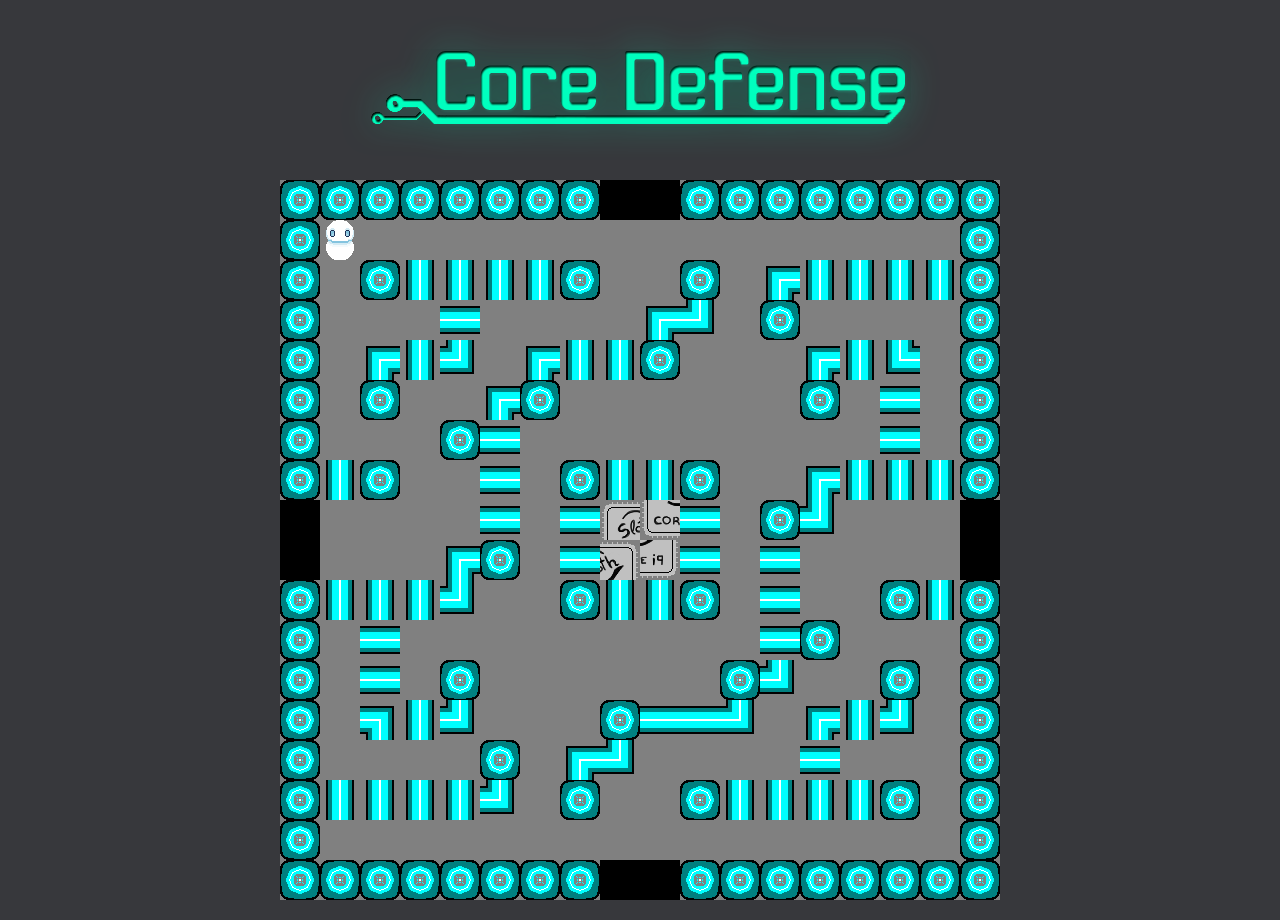
==== Core Defense.html @ 6cd6d284 "NS ERROR" ====
<!DOCTYPE html>
<html>

<head>
    <title>Core Defense</title>
    <meta http-equiv="Content-Type" content="text/html; charset=UTF-8" />
    <style>
        canvas {
            position: relative;
        }
        
        cellTime {
            position: fixed;
            right: 180px;
            top: 570px;
        }
        
        /* Esta clase define la anchura del contenido y la posicion centrada 
           El contenido queda centrado y limitado, pero el pie
           llegan hasta los limites del navegador.
        */
        .define {
            width: 960px;
            margin: 0 auto;
        }
    </style>

	<script src="https://ajax.googleapis.com/ajax/libs/jquery/3.2.1/jquery.min.js"></script>
	<script src="js/jugador.js"></script>
	<script src="js/casilla.js"></script>
	<script src="js/mundo.js"></script>
	<script src="js/shootingController.js"></script>
	<script src="js/bala.js"></script>
	
    <script type="text/javascript">
		$( document ).ready(function() {
			//initGame();
		});
	
        //!!!!!!!!!PUEDES SUSTITUIR CELLSIZE POR 5,10 O 20 PARA CAMBIAR EL NUMERO DE casillaS, sin embargo ya hay botones para eso.
        
        var canvas;
        var context;
        var timerId = undefined; //undefined si esta parado.
        
        var extra = 1; //Separa 1 pixel entre casillas cuando hay rendija.
        var rendija = true; //True si hay rendija activa
        var m = new mundo(); //Objeto mundo
        
		
        var m_vert = new Image();
		var m_hor = new Image();
		var m_ArI = new Image();
		var m_ArD = new Image();
		var m_AbI = new Image();
		var m_AbD = new Image();
		var m_Fondo = new Image();
		var m_Bordes = new Image();
		var m_Core0 = new Image();
		var m_Core1 = new Image();
		var m_Core2 = new Image();
		var m_Core3 = new Image();
		var m_Aparicion = new Image();
		var m_Bala = new Image();
		
		//var estado = 0;//Para saber que "tile" se esta usando
		
		var personaje_1 = new Image();
		
        //Carga de Sprites
        function loadImages(){
			//Tiles
            m_vert.src = 'src/2.png';
			m_hor.src = 'src/3.png';
			m_ArI.src = 'src/4.png';
			m_ArD.src = 'src/5.png';
			m_AbI.src = 'src/7.png';
			m_AbD.src = 'src/6.png';
			m_Fondo.src = 'src/0.png';
			m_Bordes.src = 'src/1.png';
			m_Core0.src = 'src/8.png';
			m_Core1.src = 'src/9.png';
			m_Core2.src = 'src/A.png';
			m_Core3.src = 'src/B.png';
			m_Aparicion.src = 'src/C.png';
			m_Bala.src = 'src/personaje_1.png';
			
			//Personajes
			personaje_1.src = 'src/sprite1.png';
        }

        //INICIALIZA TODO
        function initGame() {
            canvas = document.getElementById("game");
            context = canvas.getContext("2d");
            //canvas.addEventListener("click", m.onCanvasClick, false);
			loadImages();
			
			$.ajax({
				dataType: "json",
				url: "json/mapa.json",
				mimeType: "application/json",
				success: function(result){
					m.initMundo(context, result);
					/*for (i = 0;i<18;i++){
						console.log("Resultados de la fila "+result.filas[i].fila);
						for (j=0;j<18;j++){
							console.log("Columna "+result.filas[i].datos[j].columna+" y tile "+result.filas[i].datos[j].tile);
						}
					}*/
				}
			});
            
			//m.pintado();
			
        }
		
		/*$.getJSON( "ajax/test.json", function( data ) {
		  var items = [];
		  $.each( data, function( key, val ) {
			//items.push( "<li id='" + key + "'>" + val + "</li>" );
			console.log(key+" "+val);
		  });
		 
		  /*$( "<ul/>", {
			"class": "my-new-list",
			html: items.join( "" )
		  }).appendTo( "body" );
		});*/
		
		
        
        //BUCLE DE EJECUCION DEL JUEGO, AQUÍ DEBEN INCLUIRSE LAS FUNCIONES QUE SE EJECUTEN CONTINUAMENTE
        function computeNS() {
			//if (m.isCargado());
			
				//m.pintado();
				
			//Este try para firefox, porque no espera a cargar las imagenes y puede saltar error
			//En chrome no hay problema
			try {
				m.pintado();
			} catch (e) {
					if (e.name == "NS_ERROR_NOT_AVAILABLE") {
						setTimeout(computeNS, 100);
				} else {
					throw e;
				}
			}
        }
        
        //PARA TESTEO: Si pulsas play empieza el bucle
        function startNS() {
			//try {
			//computeNS();
				if (!timerId) {
					timerId = setInterval("computeNS()", 30);
					//1000 1 frame por segundo
					//100 10 frames por segundo
					//50 20 frames por segundo
					//25 40 frames por segundo
					
					//var status = document.getElementById("status");
					//status.innerHTML = "<b>Play</b>";
				}
			/*} catch (e) {
					if (e.name == "NS_ERROR_NOT_AVAILABLE") {
						setTimeout(computeNS, 100);
				} else {
					throw e;
				}
			}*/
        }
		
        //Para el tiempo de ejecucion, se llama desde stop
        /*function stopNS() {
            clearInterval(timerId);
            timerId = undefined;
            var status = document.getElementById("status");
            status.innerHTML = "<b>Pausa</b>";
        }*/
		
        //PARA TESTEO: Si pulsas stop detienes el juego y limpias todo
        /*function clearBoard() {
            m.initMundo();
            m.pintado();
            stopNS(); //(no tiene sentido ejecutar el mundo si esta vacio)
            var status = document.getElementById("status");
            status.innerHTML = "<b>Stop</b>";
        }*/
        
		//////////////////////////////////////////////////////////
		//Para varias pulsaciones de teclas a la vez
		/*var map = {68: false, 69: false, 86: false};
		$(document).keydown(function(e) {
			if (e.keyCode in map) {
				map[e.keyCode] = true;
				if (map[68] && map[69] && map[86]) {
					// FIRE EVENT
				}
			}
		}).keyup(function(e) {
			if (e.keyCode in map) {
				map[e.keyCode] = false;
			}
		});*/
		
		//Para saber cuando se pulsan las teclas
		document.onkeypress = function(evt) {
			evt = evt || window.event;
			var charCode = evt.keyCode || evt.which;
			var charStr = String.fromCharCode(charCode);
			
			//console.log(charStr);
			
			switch (charStr){
				/*case "1":
					estado = 1;
					break;
				case "2":
					estado = 2;
					break;
				case "3":
					estado = 3;
					break;
				case "4":
					estado = 4;
					break;
				case "5":
					estado = 5;
					break;
				case "6":
					estado = 6;
					break;
				case "7":
					estado = 7;
					break;
				case "8":
					estado = 8;
					break;*/
					
				case "w":
				case "W":
					m.moverJugador(0);
					break;
				case "s":
				case "S":
					m.moverJugador(1);
					break;
				case "a":
				case "A":
					m.moverJugador(2);
					break;
				case "d":
				case "D":
					m.moverJugador(3);
					break;
					
				case "f":
				case "F":
					m.disparar();
					break;
			}
		};
		
		startNS();

		/*setTimeout(function(){
    		startNS();
		}, 1000);*/
    </script>
</head>

<body onload="initGame()" bgcolor="#37383C">
    <p align="center">
        <img src="src/titulo.png">
    </p>
    <p align="center">
        <canvas id="game" width="720" height="720" border="1"></canvas>
    </p>
    <p align="center">
        <span id="cellTime" style="color: #FF920E;"></span></p>
</body>

</html>
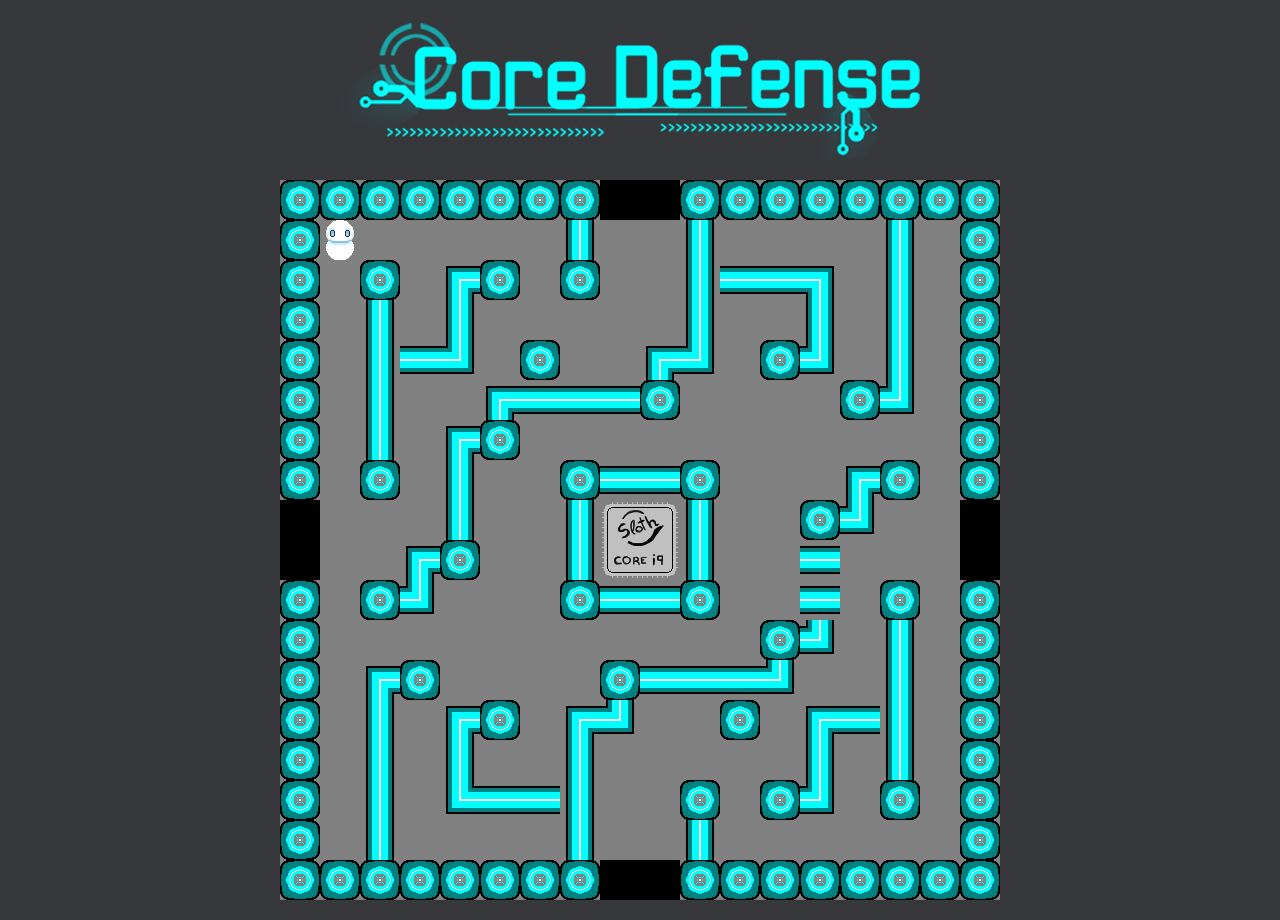
==== commit 99d6fd3e: "Mapa bien cargado" ====
--- a/Core Defense.html
+++ b/Core Defense.html
@@ -2,6 +2,8 @@
 <html>
 
 <head>
+	<link rel="shortcut icon" type="image/x-icon" href="favicon.ico">
+
     <title>Core Defense</title>
     <meta http-equiv="Content-Type" content="text/html; charset=UTF-8" />
     <style>
@@ -31,70 +33,23 @@
 	<script src="js/mundo.js"></script>
 	<script src="js/shootingController.js"></script>
 	<script src="js/bala.js"></script>
-	
-    <script type="text/javascript">
-		$( document ).ready(function() {
-			//initGame();
-		});
-	
+
+	<script type="text/javascript">
         //!!!!!!!!!PUEDES SUSTITUIR CELLSIZE POR 5,10 O 20 PARA CAMBIAR EL NUMERO DE casillaS, sin embargo ya hay botones para eso.
-        
         var canvas;
         var context;
         var timerId = undefined; //undefined si esta parado.
         
-        var extra = 1; //Separa 1 pixel entre casillas cuando hay rendija.
-        var rendija = true; //True si hay rendija activa
-        var m = new mundo(); //Objeto mundo
+        //var extra = 1; //Separa 1 pixel entre casillas cuando hay rendija.
+        //var rendija = true; //True si hay rendija activa
+		var m = new mundo(); //Objeto mundo
+		var keysDown = {};//Para saber que teclas estan pulsadas
         
-		
-        var m_vert = new Image();
-		var m_hor = new Image();
-		var m_ArI = new Image();
-		var m_ArD = new Image();
-		var m_AbI = new Image();
-		var m_AbD = new Image();
-		var m_Fondo = new Image();
-		var m_Bordes = new Image();
-		var m_Core0 = new Image();
-		var m_Core1 = new Image();
-		var m_Core2 = new Image();
-		var m_Core3 = new Image();
-		var m_Aparicion = new Image();
-		var m_Bala = new Image();
-		
-		//var estado = 0;//Para saber que "tile" se esta usando
-		
-		var personaje_1 = new Image();
-		
-        //Carga de Sprites
-        function loadImages(){
-			//Tiles
-            m_vert.src = 'src/2.png';
-			m_hor.src = 'src/3.png';
-			m_ArI.src = 'src/4.png';
-			m_ArD.src = 'src/5.png';
-			m_AbI.src = 'src/7.png';
-			m_AbD.src = 'src/6.png';
-			m_Fondo.src = 'src/0.png';
-			m_Bordes.src = 'src/1.png';
-			m_Core0.src = 'src/8.png';
-			m_Core1.src = 'src/9.png';
-			m_Core2.src = 'src/A.png';
-			m_Core3.src = 'src/B.png';
-			m_Aparicion.src = 'src/C.png';
-			m_Bala.src = 'src/personaje_1.png';
-			
-			//Personajes
-			personaje_1.src = 'src/sprite1.png';
-        }
-
         //INICIALIZA TODO
         function initGame() {
             canvas = document.getElementById("game");
             context = canvas.getContext("2d");
             //canvas.addEventListener("click", m.onCanvasClick, false);
-			loadImages();
 			
 			$.ajax({
 				dataType: "json",
@@ -102,83 +57,41 @@
 				mimeType: "application/json",
 				success: function(result){
 					m.initMundo(context, result);
-					/*for (i = 0;i<18;i++){
-						console.log("Resultados de la fila "+result.filas[i].fila);
-						for (j=0;j<18;j++){
-							console.log("Columna "+result.filas[i].datos[j].columna+" y tile "+result.filas[i].datos[j].tile);
-						}
-					}*/
 				}
 			});
-            
-			//m.pintado();
-			
         }
 		
-		/*$.getJSON( "ajax/test.json", function( data ) {
-		  var items = [];
-		  $.each( data, function( key, val ) {
-			//items.push( "<li id='" + key + "'>" + val + "</li>" );
-			console.log(key+" "+val);
-		  });
-		 
-		  /*$( "<ul/>", {
-			"class": "my-new-list",
-			html: items.join( "" )
-		  }).appendTo( "body" );
-		});*/
-		
-		
-        
+		$(document).keydown(function(e) {
+			keysDown[e.keyCode] = true;
+		});
+		$(document).keyup(function(e) {
+			keysDown[e.keyCode] = false;
+		});
+
         //BUCLE DE EJECUCION DEL JUEGO, AQUÍ DEBEN INCLUIRSE LAS FUNCIONES QUE SE EJECUTEN CONTINUAMENTE
         function computeNS() {
-			//if (m.isCargado());
-			
-				//m.pintado();
+			m.mover(keysDown);
+			m.pintado();
+		}
+
+        function startNS() {
+			if (!timerId) {
+				timerId = setInterval("computeNS()", 50);
+				//1000 1 frame por segundoS
+				//100 10 frames por segundo
+				//50 20 frames por segundo
+				//25 40 frames por segundo
 				
-			//Este try para firefox, porque no espera a cargar las imagenes y puede saltar error
-			//En chrome no hay problema
-			try {
-				m.pintado();
-			} catch (e) {
-					if (e.name == "NS_ERROR_NOT_AVAILABLE") {
-						setTimeout(computeNS, 100);
-				} else {
-					throw e;
-				}
+				//var status = document.getElementById("status");
+				//status.innerHTML = "<b>Play</b>";
 			}
         }
-        
-        //PARA TESTEO: Si pulsas play empieza el bucle
-        function startNS() {
-			//try {
-			//computeNS();
-				if (!timerId) {
-					timerId = setInterval("computeNS()", 30);
-					//1000 1 frame por segundo
-					//100 10 frames por segundo
-					//50 20 frames por segundo
-					//25 40 frames por segundo
-					
-					//var status = document.getElementById("status");
-					//status.innerHTML = "<b>Play</b>";
-				}
-			/*} catch (e) {
-					if (e.name == "NS_ERROR_NOT_AVAILABLE") {
-						setTimeout(computeNS, 100);
-				} else {
-					throw e;
-				}
-			}*/
+		
+        //Para el tiempo de ejecucion
+        function stopNS() {
+			window.clearInterval(timerId);
+			timerId = undefined;
         }
-		
-        //Para el tiempo de ejecucion, se llama desde stop
-        /*function stopNS() {
-            clearInterval(timerId);
-            timerId = undefined;
-            var status = document.getElementById("status");
-            status.innerHTML = "<b>Pausa</b>";
-        }*/
 		
         //PARA TESTEO: Si pulsas stop detienes el juego y limpias todo
         /*function clearBoard() {
@@ -189,85 +102,18 @@
             status.innerHTML = "<b>Stop</b>";
         }*/
         
-		//////////////////////////////////////////////////////////
-		//Para varias pulsaciones de teclas a la vez
-		/*var map = {68: false, 69: false, 86: false};
-		$(document).keydown(function(e) {
-			if (e.keyCode in map) {
-				map[e.keyCode] = true;
-				if (map[68] && map[69] && map[86]) {
-					// FIRE EVENT
-				}
-			}
-		}).keyup(function(e) {
-			if (e.keyCode in map) {
-				map[e.keyCode] = false;
-			}
-		});*/
-		
-		//Para saber cuando se pulsan las teclas
-		document.onkeypress = function(evt) {
-			evt = evt || window.event;
-			var charCode = evt.keyCode || evt.which;
-			var charStr = String.fromCharCode(charCode);
-			
-			//console.log(charStr);
-			
-			switch (charStr){
-				/*case "1":
-					estado = 1;
-					break;
-				case "2":
-					estado = 2;
-					break;
-				case "3":
-					estado = 3;
-					break;
-				case "4":
-					estado = 4;
-					break;
-				case "5":
-					estado = 5;
-					break;
-				case "6":
-					estado = 6;
-					break;
-				case "7":
-					estado = 7;
-					break;
-				case "8":
-					estado = 8;
-					break;*/
-					
-				case "w":
-				case "W":
-					m.moverJugador(0);
-					break;
-				case "s":
-				case "S":
-					m.moverJugador(1);
-					break;
-				case "a":
-				case "A":
-					m.moverJugador(2);
-					break;
-				case "d":
-				case "D":
-					m.moverJugador(3);
-					break;
-					
-				case "f":
-				case "F":
-					m.disparar();
-					break;
-			}
-		};
-		
 		startNS();
 
 		/*setTimeout(function(){
     		startNS();
 		}, 1000);*/
+
+		/*setTimeout(function(){
+			stopNS();
+			setTimeout(function(){
+				startNS();
+			}, 2000);
+		}, 2000);*/
     </script>
 </head>
 
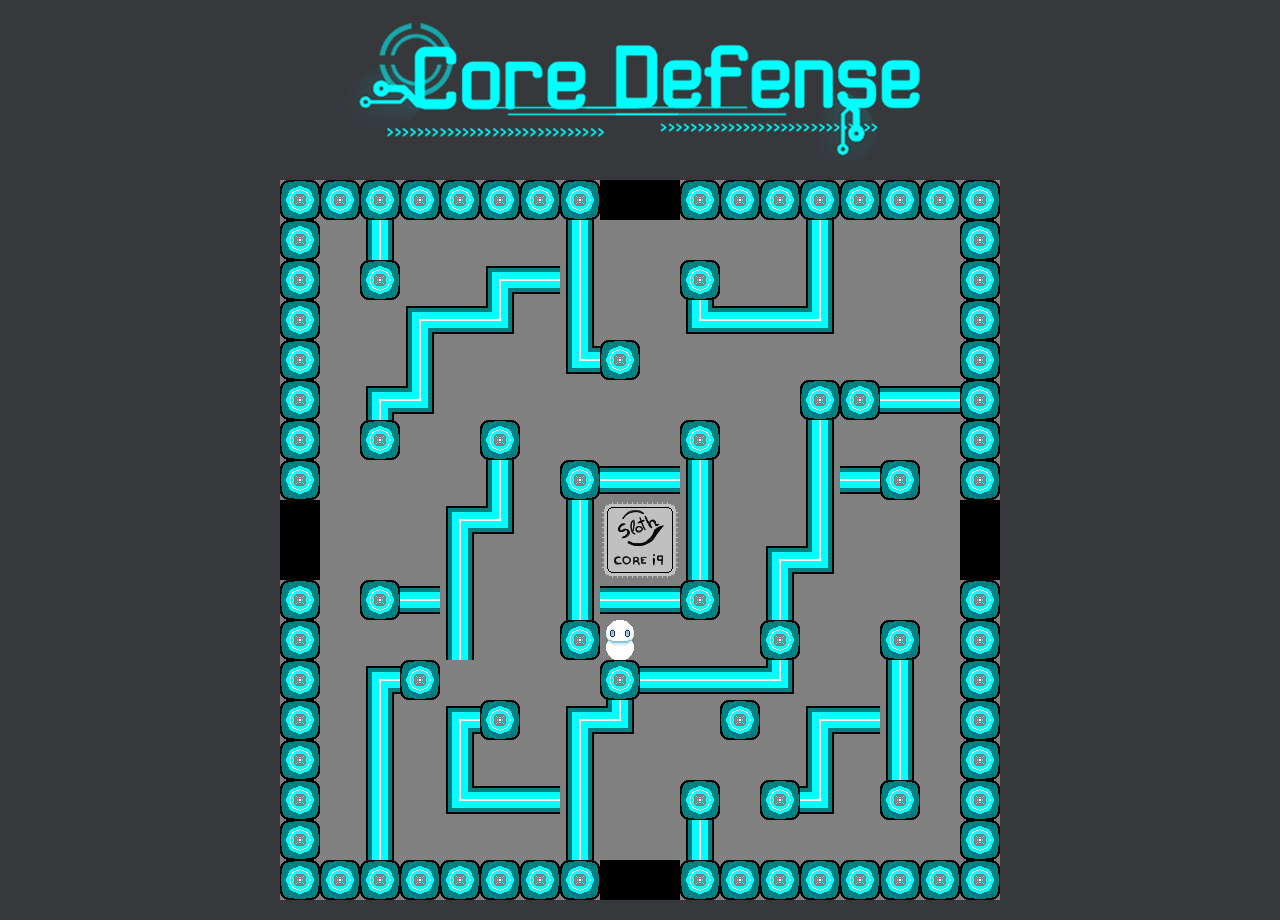
==== commit 751b4b8f: "Jugador generado en posiciones del json" ====
--- a/Core Defense.html
+++ b/Core Defense.html
@@ -53,7 +53,7 @@
 			
 			$.ajax({
 				dataType: "json",
-				url: "json/mapa.json",
+				url: "json/MapaFacil.json",
 				mimeType: "application/json",
 				success: function(result){
 					m.initMundo(context, result);
@@ -104,16 +104,6 @@
         
 		startNS();
 
-		/*setTimeout(function(){
-    		startNS();
-		}, 1000);*/
-
-		/*setTimeout(function(){
-			stopNS();
-			setTimeout(function(){
-				startNS();
-			}, 2000);
-		}, 2000);*/
     </script>
 </head>
 
